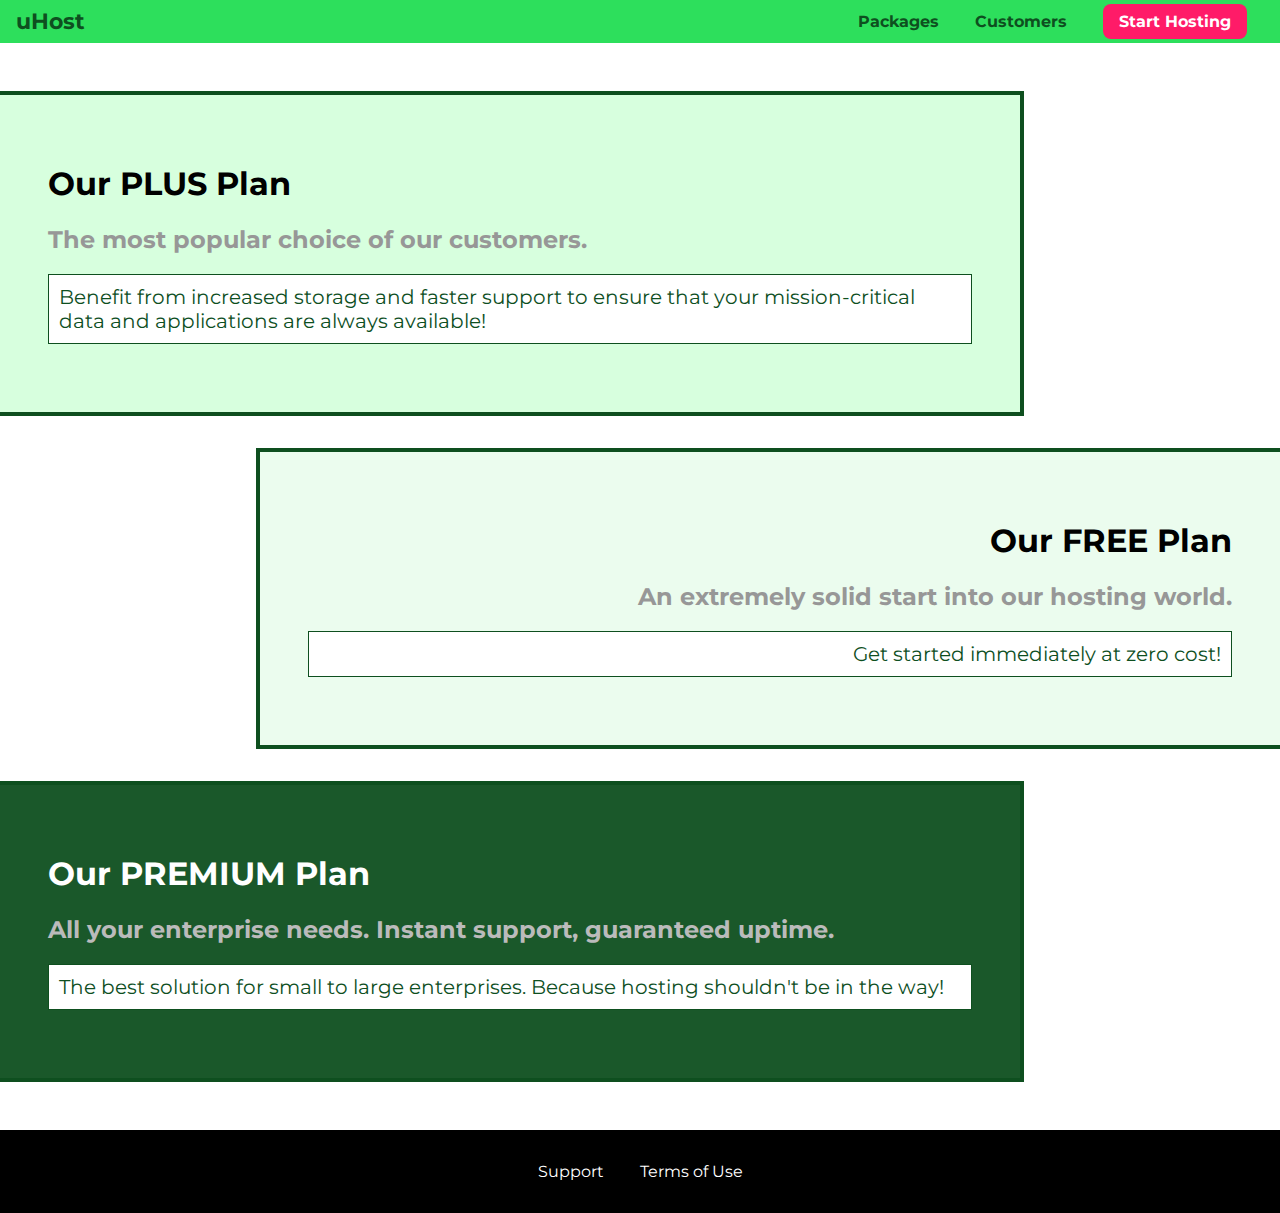
==== PracticingTheBasics/packages/index.html @ 8f759bdb "Practicing the basics of css" ====
<!DOCTYPE html>
<html lang="en">

<head>
    <meta charset="UTF-8">
    <meta http-equiv="X-UA-Compatible" content="ie=edge">
    <title>uHost</title>
    <link href="https://fonts.googleapis.com/css?family=Montserrat:400,700" rel="stylesheet">
    <link rel="stylesheet" href="../shared.css">
    <link rel="stylesheet" href="packages.css">
</head>

<body>
    <header class="main-header">
        <div>
            <a href="../index.html" class="main-header__brand">
                uHost
            </a>
        </div>
        <nav class="main-nav">
            <ul class="main-nav__items">
                <li class="main-nav__item">
                    <a href="index.html">Packages</a>
                </li>
                <li class="main-nav__item">
                    <a href="../customers/index.html">Customers</a>
                </li>
                <li class="main-nav__item main-nav__item--cta">
                    <a href="../start-hosting/index.html">Start Hosting</a>
                </li>
            </ul>
        </nav>
    </header>
    <main>
        <section class="package" id="plus">
            <a href="#">
                <h1 class="package__title">Our PLUS Plan</h1>
                <h2 class="package__subTitle">The most popular choice of our customers.</h2>
                <p class="package__description">Benefit from increased storage and faster support to ensure that your
                    mission-critical data and
                    applications
                    are always available!</p>
            </a>
        </section>
        <section class="package" id="free">
            <a href="#">
                <h1 class="package__title">Our FREE Plan</h1>
                <h2 class="package__subTitle">An extremely solid start into our hosting world.</h2>
                <p class="package__description">Get started immediately at zero cost!</p>
            </a>
        </section>
        <div class="clearfix"></div>
        <section class="package" id="premium">
            <a href="#">
                <h1 class="package__title">Our PREMIUM Plan</h1>
                <h2 class="package__subTitle">All your enterprise needs. Instant support, guaranteed uptime. </h2>
                <p class="package__description">The best solution for small to large enterprises. Because hosting
                    shouldn't be in the way!</p>
            </a>
        </section>
    </main>
    <footer class="main-footer">
        <nav>
            <ul class="main-footer__links">
                <li class="main-footer__link">
                    <a href="#">Support</a>
                </li>
                <li class="main-footer__link">
                    <a href="#">Terms of Use</a>
                </li>
            </ul>
        </nav>
    </footer>
</body>

</html>
---- PracticingTheBasics/shared.css ----
* {
    box-sizing: border-box;
}

body {
    font-family: 'Montserrat', sans-serif;
    margin: 0;
}

.main-header {
    width: 100%;
    background: #2ddf5c;
    padding: 8px 16px;
}

.main-header > div {
    display: inline-block;
    vertical-align: middle;
}

.main-header__brand {
    color: #0e4f1f;
    text-decoration: none;
    font-weight: bold;
    font-size: 22px;
}

.main-nav {
    display: inline-block;
    text-align: right;
    width: calc(100% - 74px);
    vertical-align: middle;
}

.main-nav__items {
    margin: 0;
    padding: 0;
    list-style: none;
}

.main-nav__item {
    display: inline-block;
    margin: 0 16px;
}

.main-nav__item a {
    text-decoration: none;
    color: #0e4f1f;
    font-weight: bold;
    padding: 3px 0;
}

.main-nav__item a:hover,
.main-nav__item a:active {
    color: white;
    border-bottom: 5px solid white;
}

.main-nav__item--cta a {
    color: white;
    background: #ff1b68;
    padding: 8px 16px;
    border-radius: 8px;
}

.main-nav__item--cta a:hover,
.main-nav__item--cta a:active {
    color: #ff1b68;
    background: white;
    border: none;
}

.main-footer {
    background: black;
    color:white;
    padding: 32px;
    margin-top: 48px;
}
.main-footer__links {
    list-style: none;
    margin: 0;
    padding: 0; 
    text-align: center;
}

.main-footer__link {
    display: inline-block;
    margin: 0 16px;
}

.main-footer__link a {
    color: white;
    text-decoration: none;
}
.main-footer__link a:hover,
.main-footer__link a:active {
    color: #ccc;
}

.button {
    background: #0e4f1f;
    color: white;
    font: inherit;
    border: 1.5px solid #0e4f1f;
    padding: 8px;
    border-radius:8px;
    font-weight: bold;
    cursor: pointer;
}

.button:hover,
.button:active {
    background: white;
    color: #0e4f1f;
}
.button:focus {
    outline: none;
}
---- PracticingTheBasics/packages/packages.css ----
main {
    padding-top: 32px;
}

.package {
    border: 4px solid #0e4f1f;
    margin: 16px 0;
    padding: 16px;
    width: 80%;
    border-left: none;
}
.package a {
    text-decoration: none;
    color: inherit;
    display: block;
    padding: 32px;
}
.package__title {
    color: black;
}
.package__subTitle {
    color: #979797;
}

.package__description {
    border: 1px solid #0e4f1f;
    padding: 10px;
    color: #0e4f1f;
    font-size: 20px;
    background: white;
}
.package:hover,
.package:active {
    color: black;
    box-shadow: 2px 2px 4px rgba(0,0,0,0.5);
    border-color: #ff5454;
}

.clearfix {
    clear: both;    
}
#plus {
    background: rgba(213,255,220,0.95);
}

#free {
    background: rgba(234,252,237,0.95);
    float: right;
    border-right: none;
    border-left: 4px solid #0e4f1f;
    text-align: right;
}

#free:hover,
#free:active {
    border-color: #ff5454;
}

#premium {
    background: rgba(14,79,31,0.95);
}

#premium .package__title {
    color: white;   
}

#premium .package__subTitle {
    color: #bbb;
}
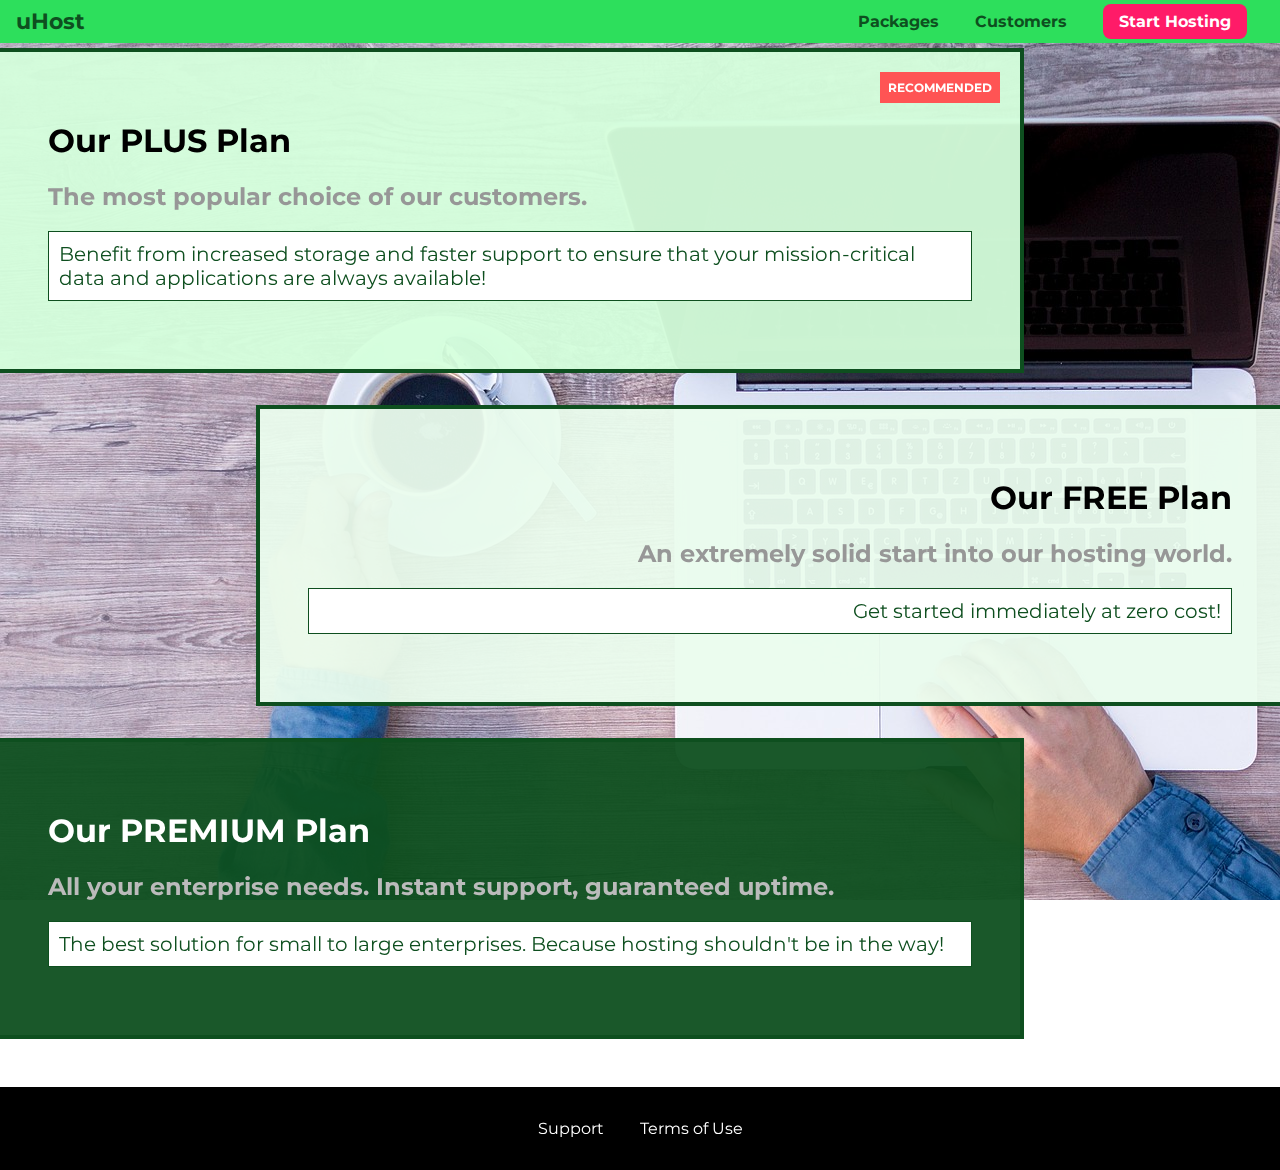
==== commit ba7cb193: "positioning contexts" ====
--- a/PracticingTheBasics/packages/index.html
+++ b/PracticingTheBasics/packages/index.html
@@ -11,6 +11,7 @@
 </head>
 
 <body>
+    <div class="background"></div>
     <header class="main-header">
         <div>
             <a href="../index.html" class="main-header__brand">
@@ -35,6 +36,7 @@
         <section class="package" id="plus">
             <a href="#">
                 <h1 class="package__title">Our PLUS Plan</h1>
+                <h2 class="package__badge">RECOMMENDED</h2>
                 <h2 class="package__subTitle">The most popular choice of our customers.</h2>
                 <p class="package__description">Benefit from increased storage and faster support to ensure that your
                     mission-critical data and
--- a/PracticingTheBasics/shared.css
+++ b/PracticingTheBasics/shared.css
@@ -11,6 +11,8 @@
     width: 100%;
     background: #2ddf5c;
     padding: 8px 16px;
+    position: fixed;
+    z-index: 1;
 }
 
 .main-header > div {
--- a/PracticingTheBasics/packages/packages.css
+++ b/PracticingTheBasics/packages/packages.css
@@ -3,12 +3,21 @@
     padding-top: 32px;
 }
 
+.background {
+    background: url("../images/plans-background.jpg");
+    width: 100%;
+    height: 100%;
+    position: fixed;
+    z-index: -1;
+}
 .package {
     border: 4px solid #0e4f1f;
     margin: 16px 0;
     padding: 16px;
     width: 80%;
     border-left: none;
+    position: relative;
+    
 }
 .package a {
     text-decoration: none;
@@ -18,6 +27,16 @@
 }
 .package__title {
     color: black;
+}
+.package__badge {
+    top: 0px;
+    right: 0px;
+    position: absolute;
+    font-size: 12px;
+    color: white;
+    background: #ff5454;
+    padding: 8px;
+    margin: 20px;
 }
 .package__subTitle {
     color: #979797;
